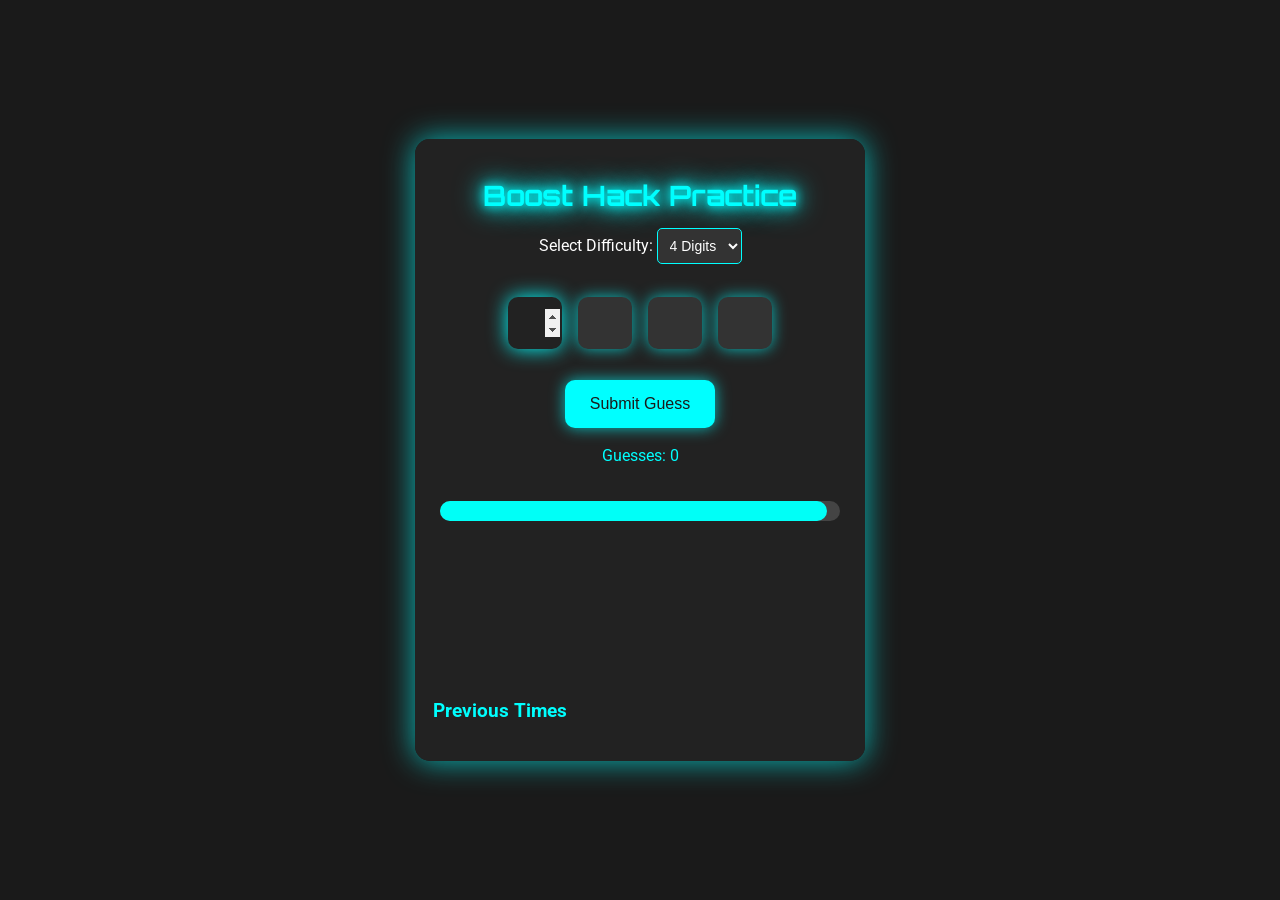
==== index.html @ 7cfddf15 "Initial commit of boost hack" ====
<!DOCTYPE html>
<html lang="en">
<head>
    <meta charset="UTF-8">
    <meta name="viewport" content="width=device-width, initial-scale=1.0">
    <title>Numberle Game</title>
    <link href="https://fonts.googleapis.com/css2?family=Orbitron&family=Roboto:wght@400;500&display=swap" rel="stylesheet">
    <link rel="stylesheet" href="style.css">
</head>
<body>
    <div class="game-container">
        <h1>Boost Hack Practice</h1>

        <!-- Difficulty Selection -->
        <div class="difficulty-container">
            <label for="difficulty">Select Difficulty:</label>
            <select id="difficulty">
                <option value="4">4 Digits</option>
                <!-- <option value="5">5 Digits</option>
                <option value="6">6 Digits</option> -->
            </select>
        </div>

        <!-- Input Fields -->
        <div id="guess-container">
            <!-- The number of input fields will change based on selected difficulty -->
        </div>

        <!-- Controls container for buttons -->
        <div class="controls">
            <button id="submit">Submit Guess</button>
            <button id="new-game-btn">New Game</button>
        </div>

        <!-- Game Information -->
        <div class="game-info">
            <p id="guess-count">Guesses: 0</p>
        </div>
        
        <!-- Timer Progress Bar -->
        <div id="timer-bar-container">
            <div id="timer-bar"></div>
        </div>

        <!-- Result container for displaying results -->
        <div id="result-container"></div>

        <!-- Previous Times -->
        <div class="previous-times">
            <h3>Previous Times</h3>
            <ul id="previous-times-list"></ul>
        </div>
    </div>
    <script src="script.js"></script>
</body>
</html>
---- style.css ----
/* Body setup */
body {
    background-color: #1a1a1a;
    color: #fff;
    font-family: 'Roboto', sans-serif;
    text-align: center;
    margin: 0;
    padding: 0;
    display: flex;
    justify-content: center;
    align-items: center;
    height: 100vh;
    overflow: hidden;
}

/* Game container for centering all content */
.game-container {
    background-color: #222;
    padding: 20px 25px;
    border-radius: 15px;
    box-shadow: 0 0 30px rgba(0, 255, 255, 0.7);
    width: 90%; /* Make it responsive */
    max-width: 400px; /* Limit width to a max of 400px */
    text-align: center;
    display: flex;
    flex-direction: column;
    align-items: center;
    overflow-y: auto;
    margin: 20px; /* Add some space around the container */
}

/* Header */
h1 {
    font-family: 'Orbitron', sans-serif;
    color: #0ff;
    text-shadow: 0 0 10px #0ff, 0 0 20px #0ff, 0 0 30px #0ff;
    margin-bottom: 15px;
    font-size: 28px; /* Reduce font size */
}

/* Difficulty selection */
.difficulty-container {
    margin-bottom: 15px;
}

#difficulty {
    padding: 8px;
    font-size: 14px;
    background-color: #333;
    color: #fff;
    border: 1px solid #0ff;
    border-radius: 5px;
}

/* Inputs container */
#guess-container {
    display: flex;
    justify-content: center;
    margin-top: 10px;
}

/* Styling for input fields */
#guess-container input {
    width: 50px;
    height: 50px;
    margin: 8px;
    text-align: center;
    font-size: 24px; /* Reduced font size */
    border: none;
    background-color: #333;
    border-radius: 10px;
    color: #fff;
    outline: none;
    box-shadow: 0 0 15px rgba(0, 255, 255, 0.7);
    transition: all 0.3s ease;
}

/* Focus effect for inputs */
#guess-container input:focus {
    box-shadow: 0 0 20px rgba(0, 255, 255, 1);
    background-color: #222;
}

/* Controls container (buttons) */
.controls {
    margin-top: 15px;
    display: flex;
    flex-direction: column;
    align-items: center;
}

button {
    padding: 15px 25px;
    font-size: 16px; /* Reduced button font size */
    margin: 8px;
    background-color: #0ff;
    color: #1a1a1a;
    border: none;
    border-radius: 10px;
    cursor: pointer;
    transition: 0.3s;
    box-shadow: 0 0 15px rgba(0, 255, 255, 0.7);
}

button:hover {
    background-color: #fff;
    color: #0ff;
    box-shadow: 0 0 25px rgba(0, 255, 255, 1);
}

/* Result display */
#result-container {
    margin-top: 20px;
    display: flex;
    justify-content: center;
    align-items: center;
    height: 100px;
}

#result-container div {
    margin: 5px;
    padding: 10px;
    font-size: 20px; /* Reduced font size */
    border-radius: 8px;
    transition: all 0.3s ease-in-out;
}

/* Animation for result colors */
.green {
    background-color: #00ff00;
    animation: pulseGreen 0.8s infinite;
}

.yellow {
    background-color: #ffcc00;
    animation: pulseYellow 0.8s infinite;
}

.no-color {
    background-color: transparent;
    animation: pulseNoColor 0.8s infinite;
}

/* Pulsing effect for results */
@keyframes pulseGreen {
    0% { transform: scale(1); }
    50% { transform: scale(1.1); }
    100% { transform: scale(1); }
}

@keyframes pulseYellow {
    0% { transform: scale(1); }
    50% { transform: scale(1.1); }
    100% { transform: scale(1); }
}

@keyframes pulseNoColor {
    0% { transform: scale(1); }
    50% { transform: scale(1.1); }
    100% { transform: scale(1); }
}

/* Timer */
#timer {
    color: #0ff;
    font-size: 20px; /* Reduced font size */
    text-shadow: 0 0 10px #0ff, 0 0 20px #0ff, 0 0 30px #0ff;
    margin-top: 30px;
    font-family: 'Orbitron', sans-serif;
}

#guess-count {
    color: #0ff;
    font-size: 16px; /* Reduced font size */
    margin-top: 10px;
}

/* Previous Times section */
.previous-times {
    margin-top: 20px;
    color: #0ff;
    width: 100%;
    text-align: left;
    padding-right: 15px;
    max-height: 100px; /* Limit the height of the previous times container */
    overflow-y: auto; /* Enable scrolling */
}

#previous-times-list {
    list-style-type: none;
    padding: 0;
    margin: 0;
}

#previous-times-list li {
    font-size: 14px; /* Reduced font size */
    margin-bottom: 8px;
}
/* Timer Progress Bar */
#timer-bar-container {
    width: 100%;
    height: 20px;
    background-color: #444;  /* Dark background for the bar */
    border-radius: 10px;
    margin-top: 20px;
    margin-bottom: 20px;
}

#timer-bar {
    width: 100%;  /* Start at 100% */
    height: 100%;
    background-color: #00fff7;  /* Neon color */
    border-radius: 10px;
    transition: width 1s linear;  /* Smooth shrinking */
}
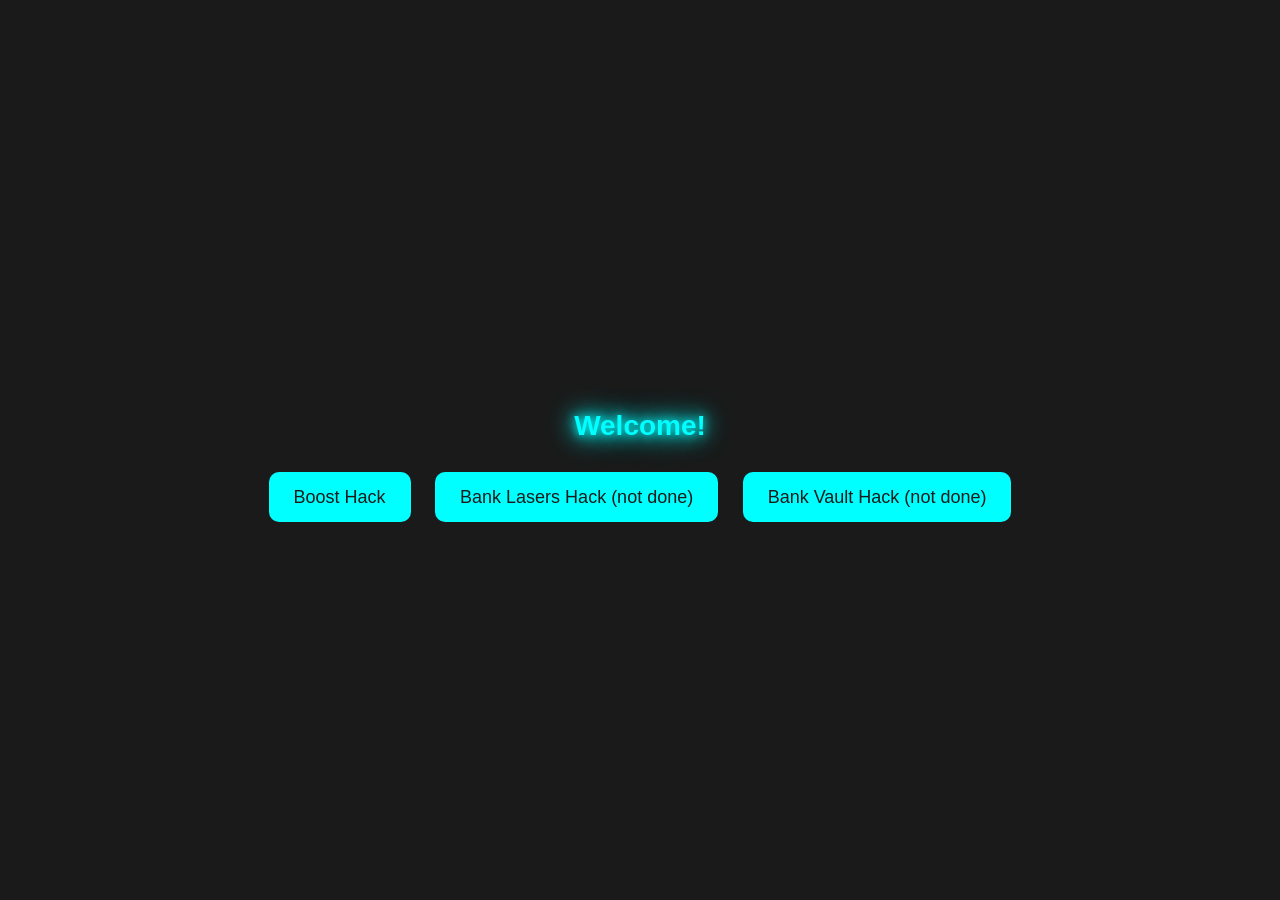
==== commit fdd212a7: "Improvement" ====
--- a/index.html
+++ b/index.html
@@ -3,54 +3,18 @@
 <head>
     <meta charset="UTF-8">
     <meta name="viewport" content="width=device-width, initial-scale=1.0">
-    <title>Numberle Game</title>
-    <link href="https://fonts.googleapis.com/css2?family=Orbitron&family=Roboto:wght@400;500&display=swap" rel="stylesheet">
+    <title>Home - Hack Practices</title>
     <link rel="stylesheet" href="style.css">
 </head>
 <body>
-    <div class="game-container">
-        <h1>Boost Hack Practice</h1>
-
-        <!-- Difficulty Selection -->
-        <div class="difficulty-container">
-            <label for="difficulty">Select Difficulty:</label>
-            <select id="difficulty">
-                <option value="4">4 Digits</option>
-                <!-- <option value="5">5 Digits</option>
-                <option value="6">6 Digits</option> -->
-            </select>
-        </div>
-
-        <!-- Input Fields -->
-        <div id="guess-container">
-            <!-- The number of input fields will change based on selected difficulty -->
-        </div>
-
-        <!-- Controls container for buttons -->
-        <div class="controls">
-            <button id="submit">Submit Guess</button>
-            <button id="new-game-btn">New Game</button>
-        </div>
-
-        <!-- Game Information -->
-        <div class="game-info">
-            <p id="guess-count">Guesses: 0</p>
-        </div>
-        
-        <!-- Timer Progress Bar -->
-        <div id="timer-bar-container">
-            <div id="timer-bar"></div>
-        </div>
-
-        <!-- Result container for displaying results -->
-        <div id="result-container"></div>
-
-        <!-- Previous Times -->
-        <div class="previous-times">
-            <h3>Previous Times</h3>
-            <ul id="previous-times-list"></ul>
+    <div class="home-container">
+        <h1>Welcome!</h1>
+        <div class="home-buttons">
+            <a href="games/boosthack.html" class="btn">Boost Hack</a>
+            <a href="/games/banklhack.html" class="btn">Bank Lasers Hack (not done)</a>
+            <a href="/games/bankvhack.html" class="btn">Bank Vault Hack (not done)</a>
+            <!-- You can add more buttons to link to other pages -->
         </div>
     </div>
-    <script src="script.js"></script>
 </body>
 </html>
--- a/style.css
+++ b/style.css
@@ -213,3 +213,85 @@
     border-radius: 10px;
     transition: width 1s linear;  /* Smooth shrinking */
 }
+
+/* Home Page Styles */
+.home-container {
+    display: flex;
+    flex-direction: column;
+    align-items: center;
+    justify-content: center;
+    height: 100vh;
+    background-color: #1a1a1a;
+    color: white;
+}
+
+.home-buttons {
+    margin-top: 30px;
+}
+
+.home-buttons .btn {
+    background-color: #0ff;
+    color: #1a1a1a;
+    padding: 15px 25px;
+    font-size: 18px;
+    margin: 10px;
+    text-decoration: none;
+    border-radius: 10px;
+    cursor: pointer;
+    transition: 0.3s;
+}
+
+.home-buttons .btn:hover {
+    background-color: #fff;
+    color: #0ff;
+}
+
+/* Game Page Styles (same as before) */
+.game-container {
+    background-color: rgba(34, 34, 34, 0.9);
+    padding: 40px 30px;
+    border-radius: 20px;
+    box-shadow: 0 0 50px rgba(0, 255, 255, 0.7);
+    width: 90%;
+    max-width: 450px;
+    text-align: center;
+    display: flex;
+    flex-direction: column;
+    align-items: center;
+    overflow-y: auto;
+}
+
+button {
+    padding: 18px 28px;
+    font-size: 18px;
+    margin: 10px;
+    background-color: #00fff7;
+    color: #1a1a1a;
+    border: none;
+    border-radius: 12px;
+    cursor: pointer;
+    transition: 0.3s;
+    box-shadow: 0 0 20px rgba(0, 255, 255, 0.7);
+}
+
+button:hover {
+    background-color: #fff;
+    color: #00fff7;
+    box-shadow: 0 0 35px rgba(0, 255, 255, 1);
+}
+
+.back-btn {
+    margin-top: 20px;
+    background-color: #00fff7;
+    color: #1a1a1a;
+    padding: 12px 24px;
+    font-size: 16px;
+    text-decoration: none;
+    border-radius: 10px;
+    cursor: pointer;
+}
+
+.back-btn:hover {
+    background-color: #fff;
+    color: #00fff7;
+}
